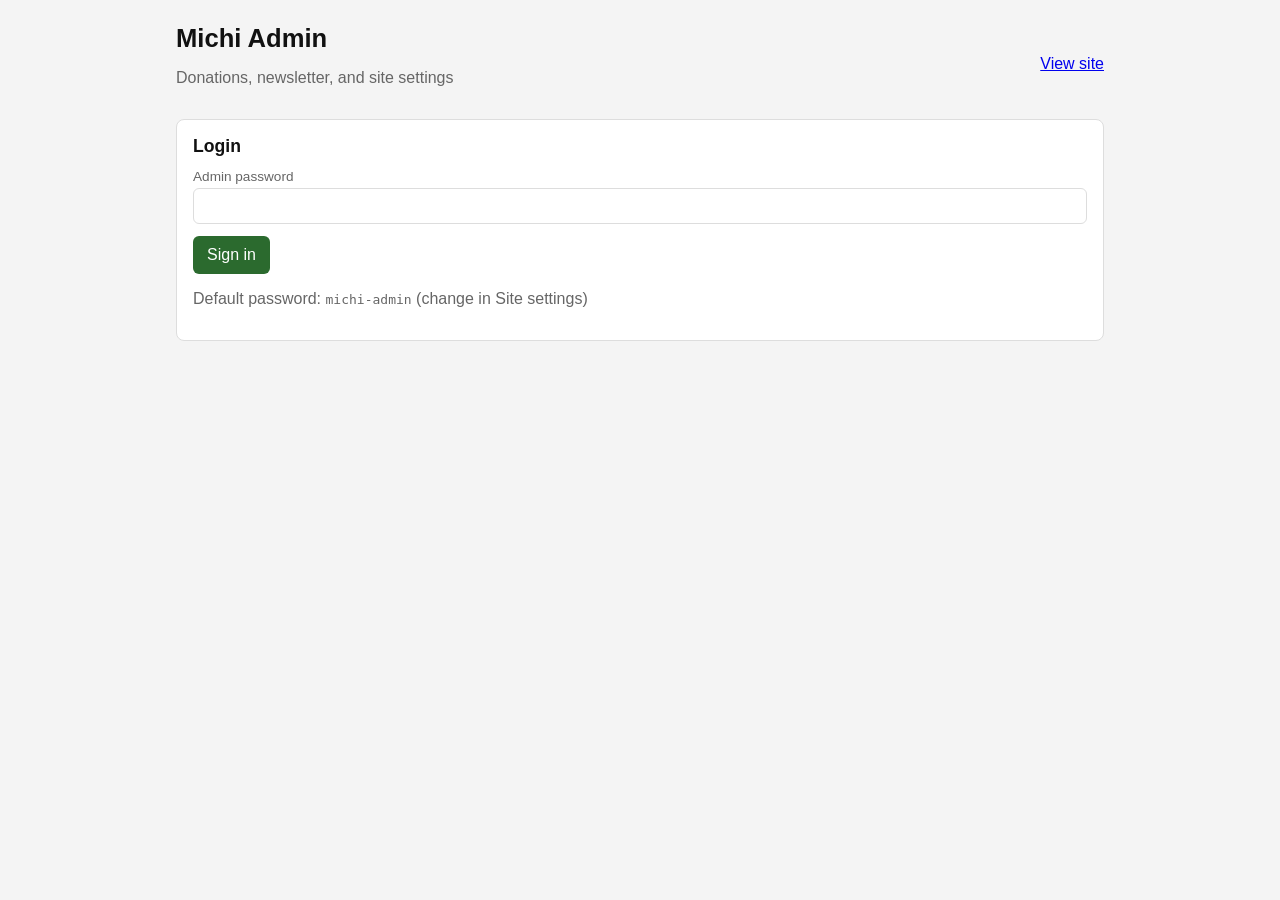
==== admin.html @ e7708874 "Publish Michi homepage for GitHub preview Co-authored-by: Cursor <cursoragent@cursor.com>" ====
<!doctype html>
<html lang="de">
<head>
  <meta charset="UTF-8" />
  <meta name="viewport" content="width=device-width, initial-scale=1.0" />
  <title>Michi Admin</title>
  <style>
    :root {
      --bg: #f4f4f4;
      --card: #fff;
      --ink: #111;
      --muted: #666;
      --line: #ddd;
      --accent: #2b6a2e;
    }

    * { box-sizing: border-box; }

    body {
      margin: 0;
      font-family: "Helvetica Neue", Arial, sans-serif;
      background: var(--bg);
      color: var(--ink);
    }

    main {
      max-width: 960px;
      margin: 0 auto;
      padding: 24px 16px 48px;
    }

    h1 { margin: 0 0 8px; font-size: 1.6rem; }
    h2 { margin: 0 0 12px; font-size: 1.1rem; }
    p { color: var(--muted); }

    .card {
      background: var(--card);
      border: 1px solid var(--line);
      border-radius: 8px;
      padding: 16px;
      margin-bottom: 16px;
    }

    label {
      display: block;
      font-size: 0.85rem;
      margin-bottom: 4px;
      color: var(--muted);
    }

    input, select, textarea, button {
      font: inherit;
    }

    input, select, textarea {
      width: 100%;
      padding: 8px 10px;
      border: 1px solid var(--line);
      border-radius: 6px;
      margin-bottom: 12px;
    }

    .grid {
      display: grid;
      grid-template-columns: repeat(auto-fit, minmax(180px, 1fr));
      gap: 12px;
    }

    button {
      border: none;
      border-radius: 6px;
      padding: 10px 14px;
      cursor: pointer;
      background: var(--accent);
      color: #fff;
    }

    button.secondary {
      background: #555;
    }

    button.danger {
      background: #a11;
    }

    button.link {
      background: transparent;
      color: var(--accent);
      padding: 0;
    }

    table {
      width: 100%;
      border-collapse: collapse;
      font-size: 0.92rem;
    }

    th, td {
      border-bottom: 1px solid var(--line);
      padding: 8px 6px;
      text-align: left;
      vertical-align: middle;
    }

    .row-actions {
      display: flex;
      gap: 8px;
      flex-wrap: wrap;
    }

    .status {
      margin: 12px 0;
      padding: 10px 12px;
      border-radius: 6px;
      display: none;
    }

    .status.ok {
      display: block;
      background: #e7f6e8;
      color: #1f5d22;
    }

    .status.err {
      display: block;
      background: #fde8e8;
      color: #8a1111;
    }

    .topbar {
      display: flex;
      justify-content: space-between;
      align-items: center;
      gap: 12px;
      margin-bottom: 16px;
    }

    .hidden { display: none; }
  </style>
</head>
<body>
  <main>
    <div class="topbar">
      <div>
        <h1>Michi Admin</h1>
        <p>Donations, newsletter, and site settings</p>
      </div>
      <div>
        <a class="link" href="/photoshop-text-preview.html">View site</a>
        <button id="logoutBtn" class="secondary hidden" type="button">Log out</button>
      </div>
    </div>

    <div id="status" class="status"></div>

    <section id="loginCard" class="card">
      <h2>Login</h2>
      <label for="password">Admin password</label>
      <input id="password" type="password" autocomplete="current-password" />
      <button id="loginBtn" type="button">Sign in</button>
      <p>Default password: <code>michi-admin</code> (change in Site settings)</p>
    </section>

    <section id="adminPanel" class="hidden">
      <section class="card">
        <h2>Donations</h2>
        <div class="grid">
          <div>
            <label for="target">Target (€)</label>
            <input id="target" type="number" min="0" step="1" />
          </div>
          <div>
            <label for="collected">Collected (€)</label>
            <input id="collected" type="number" min="0" step="1" />
          </div>
          <div>
            <label for="pending">Pending (€)</label>
            <input id="pending" type="number" min="0" step="1" />
          </div>
        </div>
        <label for="milestonesJson">Milestones JSON (date + amount)</label>
        <textarea id="milestonesJson" rows="6" placeholder='[{"date":"6.2026","amount":4756}]'></textarea>
        <button id="saveDonationsBtn" type="button">Save donations</button>
      </section>

      <section class="card">
        <h2>Site settings</h2>
        <label for="siteName">Site name</label>
        <input id="siteName" type="text" />
        <label for="goalDisplay">Goal label (display)</label>
        <input id="goalDisplay" type="text" placeholder="25,025€" />
        <label for="ctaText">CTA text</label>
        <input id="ctaText" type="text" />
        <label for="readMoreText">Read-more text</label>
        <input id="readMoreText" type="text" />
        <label for="adminPassword">New admin password (leave blank to keep)</label>
        <input id="adminPassword" type="password" autocomplete="new-password" />
        <button id="saveSettingsBtn" type="button">Save settings</button>
      </section>

      <section class="card">
        <h2>Status updates</h2>
        <label for="statusUpdatesJson">Status updates JSON</label>
        <textarea id="statusUpdatesJson" rows="8" placeholder='[{"date":"16.05.2026","text":"Update"}]'></textarea>
        <button id="saveStatusUpdatesBtn" type="button">Save status updates</button>
      </section>

      <section class="card">
        <h2>Homepage content and titles</h2>
        <label for="heroTitleHtml">Hero title HTML</label>
        <textarea id="heroTitleHtml" rows="7"></textarea>
        <label for="greetingHtml">Greeting HTML</label>
        <textarea id="greetingHtml" rows="4"></textarea>
        <label for="introHtml">Welcome body HTML</label>
        <textarea id="introHtml" rows="8"></textarea>
        <label for="articleHtml">Main article HTML</label>
        <textarea id="articleHtml" rows="14"></textarea>
        <button id="saveContentBtn" type="button">Save homepage content</button>
      </section>

      <section class="card">
        <h2>Newsletter list</h2>
        <div class="grid">
          <div>
            <label for="newEmail">Email</label>
            <input id="newEmail" type="email" />
          </div>
          <div>
            <label for="newName">Name</label>
            <input id="newName" type="text" />
          </div>
          <div>
            <label for="newStatus">Status</label>
            <select id="newStatus">
              <option value="active">active</option>
              <option value="pending">pending</option>
              <option value="unsubscribed">unsubscribed</option>
            </select>
          </div>
        </div>
        <button id="addSubscriberBtn" type="button">Add subscriber</button>

        <table style="margin-top: 16px">
          <thead>
            <tr>
              <th>Email</th>
              <th>Name</th>
              <th>Status</th>
              <th>Actions</th>
            </tr>
          </thead>
          <tbody id="newsletterBody"></tbody>
        </table>
      </section>
    </section>
  </main>

  <script>
    const TOKEN_KEY = "michiAdminToken";
    const statusEl = document.getElementById("status");
    const loginCard = document.getElementById("loginCard");
    const adminPanel = document.getElementById("adminPanel");
    const logoutBtn = document.getElementById("logoutBtn");

    function token() {
      return localStorage.getItem(TOKEN_KEY);
    }

    function authHeaders(json = true) {
      const headers = { Authorization: "Bearer " + token() };
      if (json) headers["Content-Type"] = "application/json";
      return headers;
    }

    function showStatus(message, ok = true) {
      statusEl.textContent = message;
      statusEl.className = "status " + (ok ? "ok" : "err");
    }

    function setLoggedIn(loggedIn) {
      loginCard.classList.toggle("hidden", loggedIn);
      adminPanel.classList.toggle("hidden", !loggedIn);
      logoutBtn.classList.toggle("hidden", !loggedIn);
    }

    async function api(path, options = {}) {
      const response = await fetch(path, options);
      const data = await response.json().catch(() => ({}));
      if (!response.ok) {
        throw new Error(data.error || "Request failed");
      }
      return data;
    }

    async function loadAdminData() {
      const data = await api("/api/site", { headers: authHeaders(false) });
      document.getElementById("target").value = data.donations.target;
      document.getElementById("collected").value = data.donations.collected;
      document.getElementById("pending").value = data.donations.pending;
      document.getElementById("milestonesJson").value = JSON.stringify(
        data.donations.milestones || [],
        null,
        2
      );
      document.getElementById("siteName").value = data.settings.siteName || "";
      document.getElementById("goalDisplay").value = data.settings.goalDisplay || "";
      document.getElementById("ctaText").value = data.settings.ctaText || "";
      document.getElementById("readMoreText").value = data.settings.readMoreText || "";
      document.getElementById("statusUpdatesJson").value = JSON.stringify(
        data.statusUpdates || [],
        null,
        2
      );
      document.getElementById("heroTitleHtml").value = data.content?.heroTitleHtml || "";
      document.getElementById("greetingHtml").value = data.content?.greetingHtml || "";
      document.getElementById("introHtml").value = data.content?.introHtml || "";
      document.getElementById("articleHtml").value = data.content?.articleHtml || "";
      renderNewsletter(data.newsletter || []);
    }

    function renderNewsletter(list) {
      const body = document.getElementById("newsletterBody");
      body.innerHTML = "";
      list.forEach((entry) => {
        const row = document.createElement("tr");
        row.innerHTML = `
          <td><input data-field="email" data-id="${entry.id}" value="${entry.email}" /></td>
          <td><input data-field="name" data-id="${entry.id}" value="${entry.name || ""}" /></td>
          <td>
            <select data-field="status" data-id="${entry.id}">
              <option value="active" ${entry.status === "active" ? "selected" : ""}>active</option>
              <option value="pending" ${entry.status === "pending" ? "selected" : ""}>pending</option>
              <option value="unsubscribed" ${entry.status === "unsubscribed" ? "selected" : ""}>unsubscribed</option>
            </select>
          </td>
          <td class="row-actions">
            <button type="button" data-action="save" data-id="${entry.id}">Save</button>
            <button type="button" class="danger" data-action="delete" data-id="${entry.id}">Delete</button>
          </td>
        `;
        body.appendChild(row);
      });
    }

    document.getElementById("loginBtn").addEventListener("click", async () => {
      try {
        const password = document.getElementById("password").value;
        const result = await api("/api/login", {
          method: "POST",
          headers: { "Content-Type": "application/json" },
          body: JSON.stringify({ password }),
        });
        localStorage.setItem(TOKEN_KEY, result.token);
        setLoggedIn(true);
        await loadAdminData();
        showStatus("Signed in.");
      } catch (error) {
        showStatus(error.message, false);
      }
    });

    logoutBtn.addEventListener("click", async () => {
      try {
        await api("/api/logout", { method: "POST", headers: authHeaders(false) });
      } catch (_) {}
      localStorage.removeItem(TOKEN_KEY);
      setLoggedIn(false);
      showStatus("Signed out.");
    });

    document.getElementById("saveDonationsBtn").addEventListener("click", async () => {
      try {
        const milestones = JSON.parse(document.getElementById("milestonesJson").value || "[]");
        if (!Array.isArray(milestones)) throw new Error("Milestones must be an array.");
        await api("/api/site", {
          method: "POST",
          headers: authHeaders(),
          body: JSON.stringify({
            donations: {
              target: Number(document.getElementById("target").value),
              collected: Number(document.getElementById("collected").value),
              pending: Number(document.getElementById("pending").value),
              milestones,
            },
          }),
        });
        showStatus("Donations saved.");
      } catch (error) {
        showStatus(error.message, false);
      }
    });

    document.getElementById("saveSettingsBtn").addEventListener("click", async () => {
      try {
        const payload = {
          siteName: document.getElementById("siteName").value,
          goalDisplay: document.getElementById("goalDisplay").value,
          ctaText: document.getElementById("ctaText").value,
          readMoreText: document.getElementById("readMoreText").value,
        };
        const newPassword = document.getElementById("adminPassword").value;
        if (newPassword) payload.adminPassword = newPassword;
        await api("/api/site", {
          method: "POST",
          headers: authHeaders(),
          body: JSON.stringify({ settings: payload }),
        });
        document.getElementById("adminPassword").value = "";
        showStatus("Settings saved.");
      } catch (error) {
        showStatus(error.message, false);
      }
    });

    document.getElementById("saveStatusUpdatesBtn").addEventListener("click", async () => {
      try {
        const statusUpdates = JSON.parse(
          document.getElementById("statusUpdatesJson").value || "[]"
        );
        if (!Array.isArray(statusUpdates)) throw new Error("Status updates must be an array.");
        await api("/api/site", {
          method: "POST",
          headers: authHeaders(),
          body: JSON.stringify({ statusUpdates }),
        });
        showStatus("Status updates saved.");
      } catch (error) {
        showStatus(error.message, false);
      }
    });

    document.getElementById("saveContentBtn").addEventListener("click", async () => {
      try {
        await api("/api/site", {
          method: "POST",
          headers: authHeaders(),
          body: JSON.stringify({
            content: {
              heroTitleHtml: document.getElementById("heroTitleHtml").value,
              greetingHtml: document.getElementById("greetingHtml").value,
              introHtml: document.getElementById("introHtml").value,
              articleHtml: document.getElementById("articleHtml").value,
            },
          }),
        });
        showStatus("Homepage content saved.");
      } catch (error) {
        showStatus(error.message, false);
      }
    });

    document.getElementById("addSubscriberBtn").addEventListener("click", async () => {
      try {
        await api("/api/newsletter", {
          method: "POST",
          headers: authHeaders(),
          body: JSON.stringify({
            email: document.getElementById("newEmail").value,
            name: document.getElementById("newName").value,
            status: document.getElementById("newStatus").value,
          }),
        });
        document.getElementById("newEmail").value = "";
        document.getElementById("newName").value = "";
        await loadAdminData();
        showStatus("Subscriber added.");
      } catch (error) {
        showStatus(error.message, false);
      }
    });

    document.getElementById("newsletterBody").addEventListener("click", async (event) => {
      const button = event.target.closest("button");
      if (!button) return;
      const id = button.dataset.id;
      const action = button.dataset.action;
      const row = button.closest("tr");
      try {
        if (action === "delete") {
          await api("/api/newsletter/" + id, {
            method: "DELETE",
            headers: authHeaders(false),
          });
          await loadAdminData();
          showStatus("Subscriber removed.");
          return;
        }
        if (action === "save") {
          const email = row.querySelector('[data-field="email"]').value;
          const name = row.querySelector('[data-field="name"]').value;
          const status = row.querySelector('[data-field="status"]').value;
          await api("/api/newsletter/" + id, {
            method: "PUT",
            headers: authHeaders(),
            body: JSON.stringify({ email, name, status }),
          });
          showStatus("Subscriber updated.");
        }
      } catch (error) {
        showStatus(error.message, false);
      }
    });

    (async function init() {
      if (!token()) {
        setLoggedIn(false);
        return;
      }
      try {
        setLoggedIn(true);
        await loadAdminData();
      } catch (_) {
        localStorage.removeItem(TOKEN_KEY);
        setLoggedIn(false);
      }
    })();
  </script>
</body>
</html>
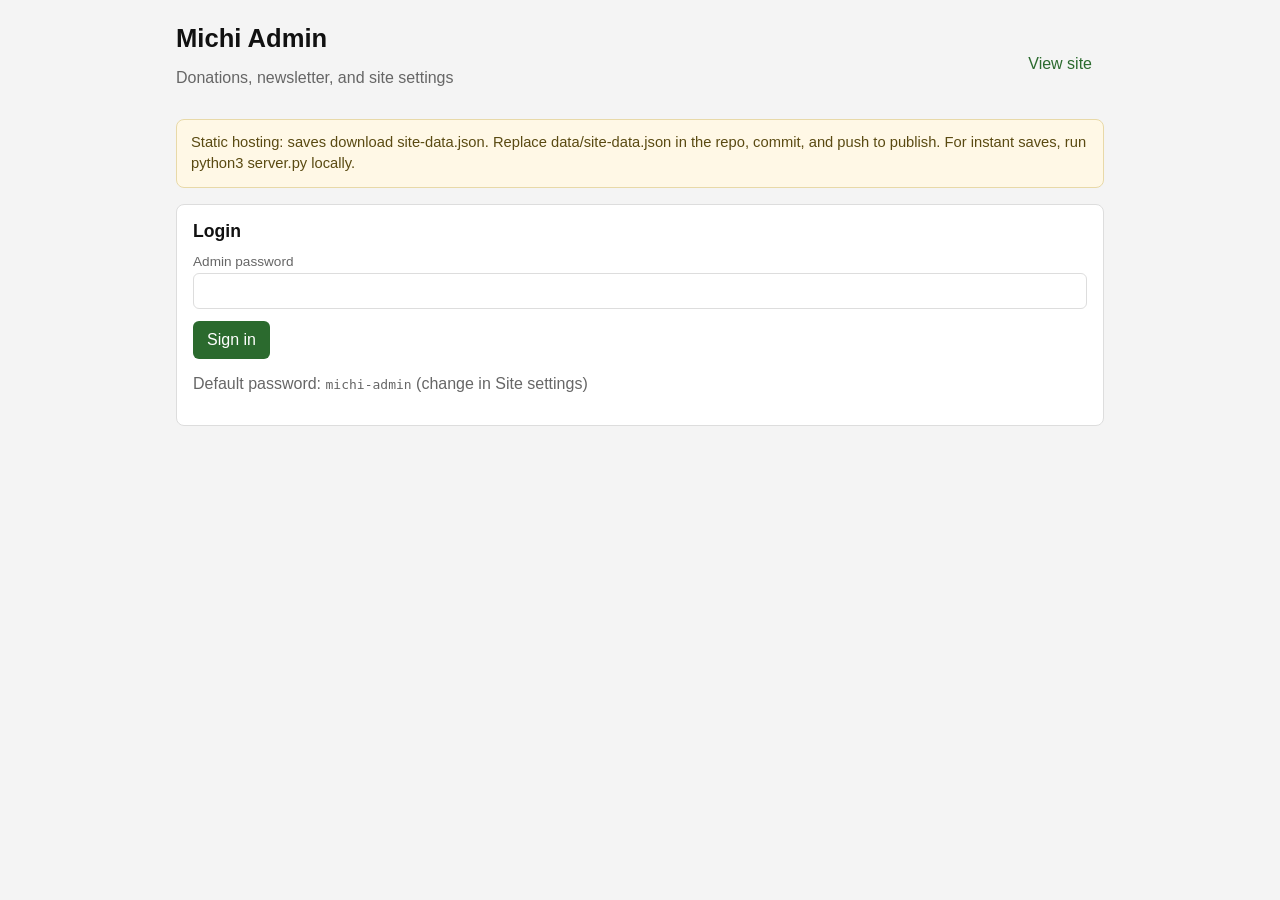
==== commit c3e686f4: "Add admin panel for static hosting and local API. GitHub Pages uses client login and JSON download t" ====
--- a/admin.html
+++ b/admin.html
@@ -136,6 +136,25 @@
     }
 
     .hidden { display: none; }
+
+    #deployBanner {
+      margin-bottom: 16px;
+      padding: 12px 14px;
+      border-radius: 8px;
+      background: #fff8e6;
+      border: 1px solid #e8d9a8;
+      color: #5a4a12;
+      font-size: 0.92rem;
+      line-height: 1.45;
+    }
+
+    a.link {
+      color: var(--accent);
+      text-decoration: none;
+      margin-right: 12px;
+    }
+
+    a.link:hover { text-decoration: underline; }
   </style>
 </head>
 <body>
@@ -146,11 +165,12 @@
         <p>Donations, newsletter, and site settings</p>
       </div>
       <div>
-        <a class="link" href="/photoshop-text-preview.html">View site</a>
+        <a id="viewSiteLink" class="link" href="./photoshop-text-preview.html">View site</a>
         <button id="logoutBtn" class="secondary hidden" type="button">Log out</button>
       </div>
     </div>
 
+    <div id="deployBanner" class="hidden"></div>
     <div id="status" class="status"></div>
 
     <section id="loginCard" class="card">
@@ -255,265 +275,6 @@
     </section>
   </main>
 
-  <script>
-    const TOKEN_KEY = "michiAdminToken";
-    const statusEl = document.getElementById("status");
-    const loginCard = document.getElementById("loginCard");
-    const adminPanel = document.getElementById("adminPanel");
-    const logoutBtn = document.getElementById("logoutBtn");
-
-    function token() {
-      return localStorage.getItem(TOKEN_KEY);
-    }
-
-    function authHeaders(json = true) {
-      const headers = { Authorization: "Bearer " + token() };
-      if (json) headers["Content-Type"] = "application/json";
-      return headers;
-    }
-
-    function showStatus(message, ok = true) {
-      statusEl.textContent = message;
-      statusEl.className = "status " + (ok ? "ok" : "err");
-    }
-
-    function setLoggedIn(loggedIn) {
-      loginCard.classList.toggle("hidden", loggedIn);
-      adminPanel.classList.toggle("hidden", !loggedIn);
-      logoutBtn.classList.toggle("hidden", !loggedIn);
-    }
-
-    async function api(path, options = {}) {
-      const response = await fetch(path, options);
-      const data = await response.json().catch(() => ({}));
-      if (!response.ok) {
-        throw new Error(data.error || "Request failed");
-      }
-      return data;
-    }
-
-    async function loadAdminData() {
-      const data = await api("/api/site", { headers: authHeaders(false) });
-      document.getElementById("target").value = data.donations.target;
-      document.getElementById("collected").value = data.donations.collected;
-      document.getElementById("pending").value = data.donations.pending;
-      document.getElementById("milestonesJson").value = JSON.stringify(
-        data.donations.milestones || [],
-        null,
-        2
-      );
-      document.getElementById("siteName").value = data.settings.siteName || "";
-      document.getElementById("goalDisplay").value = data.settings.goalDisplay || "";
-      document.getElementById("ctaText").value = data.settings.ctaText || "";
-      document.getElementById("readMoreText").value = data.settings.readMoreText || "";
-      document.getElementById("statusUpdatesJson").value = JSON.stringify(
-        data.statusUpdates || [],
-        null,
-        2
-      );
-      document.getElementById("heroTitleHtml").value = data.content?.heroTitleHtml || "";
-      document.getElementById("greetingHtml").value = data.content?.greetingHtml || "";
-      document.getElementById("introHtml").value = data.content?.introHtml || "";
-      document.getElementById("articleHtml").value = data.content?.articleHtml || "";
-      renderNewsletter(data.newsletter || []);
-    }
-
-    function renderNewsletter(list) {
-      const body = document.getElementById("newsletterBody");
-      body.innerHTML = "";
-      list.forEach((entry) => {
-        const row = document.createElement("tr");
-        row.innerHTML = `
-          <td><input data-field="email" data-id="${entry.id}" value="${entry.email}" /></td>
-          <td><input data-field="name" data-id="${entry.id}" value="${entry.name || ""}" /></td>
-          <td>
-            <select data-field="status" data-id="${entry.id}">
-              <option value="active" ${entry.status === "active" ? "selected" : ""}>active</option>
-              <option value="pending" ${entry.status === "pending" ? "selected" : ""}>pending</option>
-              <option value="unsubscribed" ${entry.status === "unsubscribed" ? "selected" : ""}>unsubscribed</option>
-            </select>
-          </td>
-          <td class="row-actions">
-            <button type="button" data-action="save" data-id="${entry.id}">Save</button>
-            <button type="button" class="danger" data-action="delete" data-id="${entry.id}">Delete</button>
-          </td>
-        `;
-        body.appendChild(row);
-      });
-    }
-
-    document.getElementById("loginBtn").addEventListener("click", async () => {
-      try {
-        const password = document.getElementById("password").value;
-        const result = await api("/api/login", {
-          method: "POST",
-          headers: { "Content-Type": "application/json" },
-          body: JSON.stringify({ password }),
-        });
-        localStorage.setItem(TOKEN_KEY, result.token);
-        setLoggedIn(true);
-        await loadAdminData();
-        showStatus("Signed in.");
-      } catch (error) {
-        showStatus(error.message, false);
-      }
-    });
-
-    logoutBtn.addEventListener("click", async () => {
-      try {
-        await api("/api/logout", { method: "POST", headers: authHeaders(false) });
-      } catch (_) {}
-      localStorage.removeItem(TOKEN_KEY);
-      setLoggedIn(false);
-      showStatus("Signed out.");
-    });
-
-    document.getElementById("saveDonationsBtn").addEventListener("click", async () => {
-      try {
-        const milestones = JSON.parse(document.getElementById("milestonesJson").value || "[]");
-        if (!Array.isArray(milestones)) throw new Error("Milestones must be an array.");
-        await api("/api/site", {
-          method: "POST",
-          headers: authHeaders(),
-          body: JSON.stringify({
-            donations: {
-              target: Number(document.getElementById("target").value),
-              collected: Number(document.getElementById("collected").value),
-              pending: Number(document.getElementById("pending").value),
-              milestones,
-            },
-          }),
-        });
-        showStatus("Donations saved.");
-      } catch (error) {
-        showStatus(error.message, false);
-      }
-    });
-
-    document.getElementById("saveSettingsBtn").addEventListener("click", async () => {
-      try {
-        const payload = {
-          siteName: document.getElementById("siteName").value,
-          goalDisplay: document.getElementById("goalDisplay").value,
-          ctaText: document.getElementById("ctaText").value,
-          readMoreText: document.getElementById("readMoreText").value,
-        };
-        const newPassword = document.getElementById("adminPassword").value;
-        if (newPassword) payload.adminPassword = newPassword;
-        await api("/api/site", {
-          method: "POST",
-          headers: authHeaders(),
-          body: JSON.stringify({ settings: payload }),
-        });
-        document.getElementById("adminPassword").value = "";
-        showStatus("Settings saved.");
-      } catch (error) {
-        showStatus(error.message, false);
-      }
-    });
-
-    document.getElementById("saveStatusUpdatesBtn").addEventListener("click", async () => {
-      try {
-        const statusUpdates = JSON.parse(
-          document.getElementById("statusUpdatesJson").value || "[]"
-        );
-        if (!Array.isArray(statusUpdates)) throw new Error("Status updates must be an array.");
-        await api("/api/site", {
-          method: "POST",
-          headers: authHeaders(),
-          body: JSON.stringify({ statusUpdates }),
-        });
-        showStatus("Status updates saved.");
-      } catch (error) {
-        showStatus(error.message, false);
-      }
-    });
-
-    document.getElementById("saveContentBtn").addEventListener("click", async () => {
-      try {
-        await api("/api/site", {
-          method: "POST",
-          headers: authHeaders(),
-          body: JSON.stringify({
-            content: {
-              heroTitleHtml: document.getElementById("heroTitleHtml").value,
-              greetingHtml: document.getElementById("greetingHtml").value,
-              introHtml: document.getElementById("introHtml").value,
-              articleHtml: document.getElementById("articleHtml").value,
-            },
-          }),
-        });
-        showStatus("Homepage content saved.");
-      } catch (error) {
-        showStatus(error.message, false);
-      }
-    });
-
-    document.getElementById("addSubscriberBtn").addEventListener("click", async () => {
-      try {
-        await api("/api/newsletter", {
-          method: "POST",
-          headers: authHeaders(),
-          body: JSON.stringify({
-            email: document.getElementById("newEmail").value,
-            name: document.getElementById("newName").value,
-            status: document.getElementById("newStatus").value,
-          }),
-        });
-        document.getElementById("newEmail").value = "";
-        document.getElementById("newName").value = "";
-        await loadAdminData();
-        showStatus("Subscriber added.");
-      } catch (error) {
-        showStatus(error.message, false);
-      }
-    });
-
-    document.getElementById("newsletterBody").addEventListener("click", async (event) => {
-      const button = event.target.closest("button");
-      if (!button) return;
-      const id = button.dataset.id;
-      const action = button.dataset.action;
-      const row = button.closest("tr");
-      try {
-        if (action === "delete") {
-          await api("/api/newsletter/" + id, {
-            method: "DELETE",
-            headers: authHeaders(false),
-          });
-          await loadAdminData();
-          showStatus("Subscriber removed.");
-          return;
-        }
-        if (action === "save") {
-          const email = row.querySelector('[data-field="email"]').value;
-          const name = row.querySelector('[data-field="name"]').value;
-          const status = row.querySelector('[data-field="status"]').value;
-          await api("/api/newsletter/" + id, {
-            method: "PUT",
-            headers: authHeaders(),
-            body: JSON.stringify({ email, name, status }),
-          });
-          showStatus("Subscriber updated.");
-        }
-      } catch (error) {
-        showStatus(error.message, false);
-      }
-    });
-
-    (async function init() {
-      if (!token()) {
-        setLoggedIn(false);
-        return;
-      }
-      try {
-        setLoggedIn(true);
-        await loadAdminData();
-      } catch (_) {
-        localStorage.removeItem(TOKEN_KEY);
-        setLoggedIn(false);
-      }
-    })();
-  </script>
+  <script src="./js/admin-app.js?v=202605171900"></script>
 </body>
 </html>
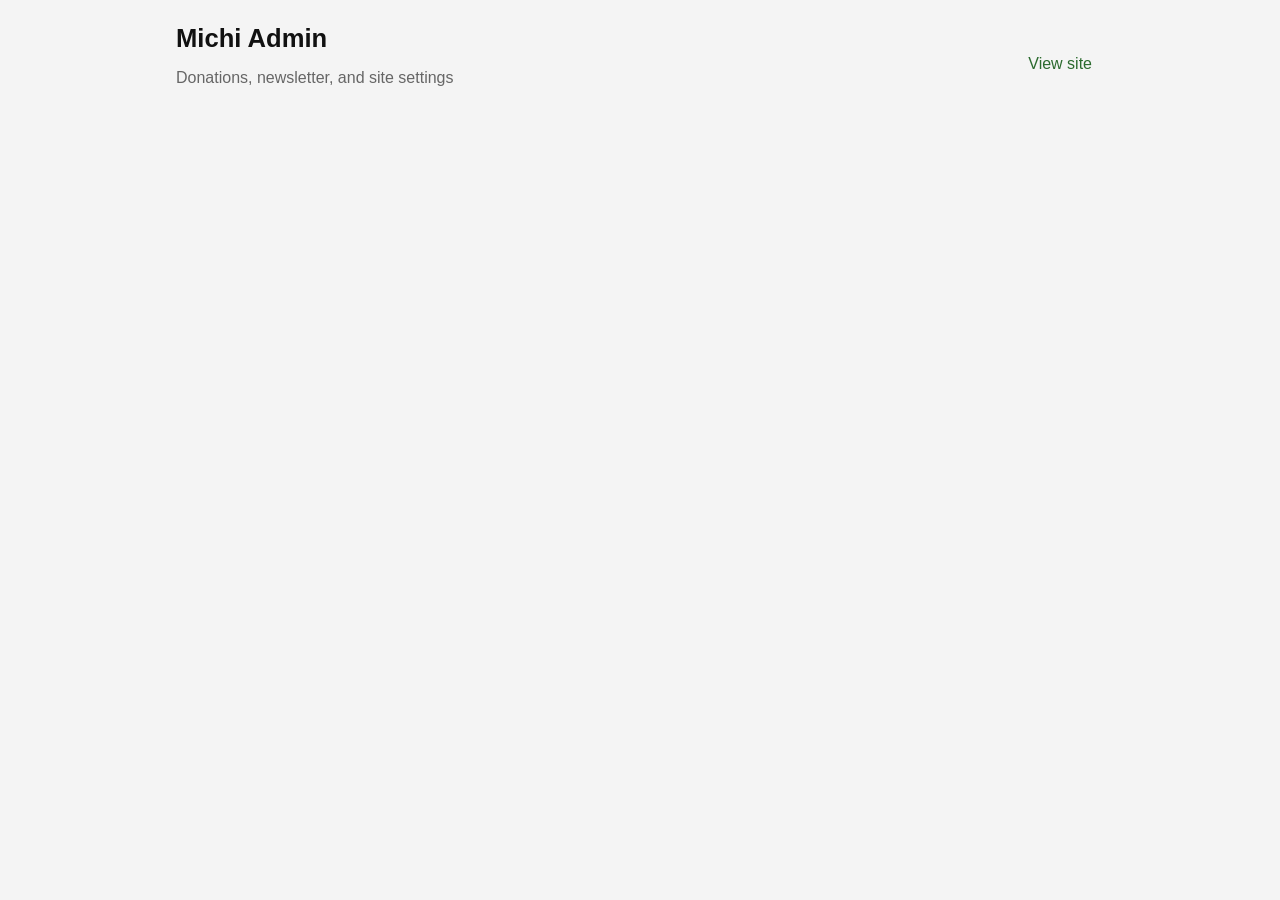
==== commit 33b7bc84: "Enable German automatic hyphenation across site text. Shared stylesheet with Duden-style limits; UI " ====
--- a/admin.html
+++ b/admin.html
@@ -4,6 +4,7 @@
   <meta charset="UTF-8" />
   <meta name="viewport" content="width=device-width, initial-scale=1.0" />
   <title>Michi Admin</title>
+  <link rel="stylesheet" href="./css/german-hyphenation.css" />
   <style>
     :root {
       --bg: #f4f4f4;
@@ -170,7 +171,7 @@
       </div>
     </div>
 
-    <div id="deployBanner" class="hidden"></div>
+    <div id="deployBanner" class="hidden"></motionless>
     <div id="status" class="status"></div>
 
     <section id="loginCard" class="card">
@@ -275,6 +276,265 @@
     </section>
   </main>
 
-  <script src="./js/admin-app.js?v=202605171900"></script>
+  <script>
+    const TOKEN_KEY = "michiAdminToken";
+    const statusEl = document.getElementById("status");
+    const loginCard = document.getElementById("loginCard");
+    const adminPanel = document.getElementById("adminPanel");
+    const logoutBtn = document.getElementById("logoutBtn");
+
+    function token() {
+      return localStorage.getItem(TOKEN_KEY);
+    }
+
+    function authHeaders(json = true) {
+      const headers = { Authorization: "Bearer " + token() };
+      if (json) headers["Content-Type"] = "application/json";
+      return headers;
+    }
+
+    function showStatus(message, ok = true) {
+      statusEl.textContent = message;
+      statusEl.className = "status " + (ok ? "ok" : "err");
+    }
+
+    function setLoggedIn(loggedIn) {
+      loginCard.classList.toggle("hidden", loggedIn);
+      adminPanel.classList.toggle("hidden", !loggedIn);
+      logoutBtn.classList.toggle("hidden", !loggedIn);
+    }
+
+    async function api(path, options = {}) {
+      const response = await fetch(path, options);
+      const data = await response.json().catch(() => ({}));
+      if (!response.ok) {
+        throw new Error(data.error || "Request failed");
+      }
+      return data;
+    }
+
+    async function loadAdminData() {
+      const data = await api("/api/site", { headers: authHeaders(false) });
+      document.getElementById("target").value = data.donations.target;
+      document.getElementById("collected").value = data.donations.collected;
+      document.getElementById("pending").value = data.donations.pending;
+      document.getElementById("milestonesJson").value = JSON.stringify(
+        data.donations.milestones || [],
+        null,
+        2
+      );
+      document.getElementById("siteName").value = data.settings.siteName || "";
+      document.getElementById("goalDisplay").value = data.settings.goalDisplay || "";
+      document.getElementById("ctaText").value = data.settings.ctaText || "";
+      document.getElementById("readMoreText").value = data.settings.readMoreText || "";
+      document.getElementById("statusUpdatesJson").value = JSON.stringify(
+        data.statusUpdates || [],
+        null,
+        2
+      );
+      document.getElementById("heroTitleHtml").value = data.content?.heroTitleHtml || "";
+      document.getElementById("greetingHtml").value = data.content?.greetingHtml || "";
+      document.getElementById("introHtml").value = data.content?.introHtml || "";
+      document.getElementById("articleHtml").value = data.content?.articleHtml || "";
+      renderNewsletter(data.newsletter || []);
+    }
+
+    function renderNewsletter(list) {
+      const body = document.getElementById("newsletterBody");
+      body.innerHTML = "";
+      list.forEach((entry) => {
+        const row = document.createElement("tr");
+        row.innerHTML = `
+          <td><input data-field="email" data-id="${entry.id}" value="${entry.email}" /></td>
+          <td><input data-field="name" data-id="${entry.id}" value="${entry.name || ""}" /></td>
+          <td>
+            <select data-field="status" data-id="${entry.id}">
+              <option value="active" ${entry.status === "active" ? "selected" : ""}>active</option>
+              <option value="pending" ${entry.status === "pending" ? "selected" : ""}>pending</option>
+              <option value="unsubscribed" ${entry.status === "unsubscribed" ? "selected" : ""}>unsubscribed</option>
+            </select>
+          </td>
+          <td class="row-actions">
+            <button type="button" data-action="save" data-id="${entry.id}">Save</button>
+            <button type="button" class="danger" data-action="delete" data-id="${entry.id}">Delete</button>
+          </td>
+        `;
+        body.appendChild(row);
+      });
+    }
+
+    document.getElementById("loginBtn").addEventListener("click", async () => {
+      try {
+        const password = document.getElementById("password").value;
+        const result = await api("/api/login", {
+          method: "POST",
+          headers: { "Content-Type": "application/json" },
+          body: JSON.stringify({ password }),
+        });
+        localStorage.setItem(TOKEN_KEY, result.token);
+        setLoggedIn(true);
+        await loadAdminData();
+        showStatus("Signed in.");
+      } catch (error) {
+        showStatus(error.message, false);
+      }
+    });
+
+    logoutBtn.addEventListener("click", async () => {
+      try {
+        await api("/api/logout", { method: "POST", headers: authHeaders(false) });
+      } catch (_) {}
+      localStorage.removeItem(TOKEN_KEY);
+      setLoggedIn(false);
+      showStatus("Signed out.");
+    });
+
+    document.getElementById("saveDonationsBtn").addEventListener("click", async () => {
+      try {
+        const milestones = JSON.parse(document.getElementById("milestonesJson").value || "[]");
+        if (!Array.isArray(milestones)) throw new Error("Milestones must be an array.");
+        await api("/api/site", {
+          method: "POST",
+          headers: authHeaders(),
+          body: JSON.stringify({
+            donations: {
+              target: Number(document.getElementById("target").value),
+              collected: Number(document.getElementById("collected").value),
+              pending: Number(document.getElementById("pending").value),
+              milestones,
+            },
+          }),
+        });
+        showStatus("Donations saved.");
+      } catch (error) {
+        showStatus(error.message, false);
+      }
+    });
+
+    document.getElementById("saveSettingsBtn").addEventListener("click", async () => {
+      try {
+        const payload = {
+          siteName: document.getElementById("siteName").value,
+          goalDisplay: document.getElementById("goalDisplay").value,
+          ctaText: document.getElementById("ctaText").value,
+          readMoreText: document.getElementById("readMoreText").value,
+        };
+        const newPassword = document.getElementById("adminPassword").value;
+        if (newPassword) payload.adminPassword = newPassword;
+        await api("/api/site", {
+          method: "POST",
+          headers: authHeaders(),
+          body: JSON.stringify({ settings: payload }),
+        });
+        document.getElementById("adminPassword").value = "";
+        showStatus("Settings saved.");
+      } catch (error) {
+        showStatus(error.message, false);
+      }
+    });
+
+    document.getElementById("saveStatusUpdatesBtn").addEventListener("click", async () => {
+      try {
+        const statusUpdates = JSON.parse(
+          document.getElementById("statusUpdatesJson").value || "[]"
+        );
+        if (!Array.isArray(statusUpdates)) throw new Error("Status updates must be an array.");
+        await api("/api/site", {
+          method: "POST",
+          headers: authHeaders(),
+          body: JSON.stringify({ statusUpdates }),
+        });
+        showStatus("Status updates saved.");
+      } catch (error) {
+        showStatus(error.message, false);
+      }
+    });
+
+    document.getElementById("saveContentBtn").addEventListener("click", async () => {
+      try {
+        await api("/api/site", {
+          method: "POST",
+          headers: authHeaders(),
+          body: JSON.stringify({
+            content: {
+              heroTitleHtml: document.getElementById("heroTitleHtml").value,
+              greetingHtml: document.getElementById("greetingHtml").value,
+              introHtml: document.getElementById("introHtml").value,
+              articleHtml: document.getElementById("articleHtml").value,
+            },
+          }),
+        });
+        showStatus("Homepage content saved.");
+      } catch (error) {
+        showStatus(error.message, false);
+      }
+    });
+
+    document.getElementById("addSubscriberBtn").addEventListener("click", async () => {
+      try {
+        await api("/api/newsletter", {
+          method: "POST",
+          headers: authHeaders(),
+          body: JSON.stringify({
+            email: document.getElementById("newEmail").value,
+            name: document.getElementById("newName").value,
+            status: document.getElementById("newStatus").value,
+          }),
+        });
+        document.getElementById("newEmail").value = "";
+        document.getElementById("newName").value = "";
+        await loadAdminData();
+        showStatus("Subscriber added.");
+      } catch (error) {
+        showStatus(error.message, false);
+      }
+    });
+
+    document.getElementById("newsletterBody").addEventListener("click", async (event) => {
+      const button = event.target.closest("button");
+      if (!button) return;
+      const id = button.dataset.id;
+      const action = button.dataset.action;
+      const row = button.closest("tr");
+      try {
+        if (action === "delete") {
+          await api("/api/newsletter/" + id, {
+            method: "DELETE",
+            headers: authHeaders(false),
+          });
+          await loadAdminData();
+          showStatus("Subscriber removed.");
+          return;
+        }
+        if (action === "save") {
+          const email = row.querySelector('[data-field="email"]').value;
+          const name = row.querySelector('[data-field="name"]').value;
+          const status = row.querySelector('[data-field="status"]').value;
+          await api("/api/newsletter/" + id, {
+            method: "PUT",
+            headers: authHeaders(),
+            body: JSON.stringify({ email, name, status }),
+          });
+          showStatus("Subscriber updated.");
+        }
+      } catch (error) {
+        showStatus(error.message, false);
+      }
+    });
+
+    (async function init() {
+      if (!token()) {
+        setLoggedIn(false);
+        return;
+      }
+      try {
+        setLoggedIn(true);
+        await loadAdminData();
+      } catch (_) {
+        localStorage.removeItem(TOKEN_KEY);
+        setLoggedIn(false);
+      }
+    })();
+  </script>
 </body>
 </html>
--- a/css/german-hyphenation.css
+++ b/css/german-hyphenation.css
@@ -0,0 +1,39 @@
+/* German syllable hyphenation (Silbentrennung) — requires lang="de" on html */
+
+:lang(de) {
+  hyphens: auto;
+  -webkit-hyphens: auto;
+  -ms-hyphens: auto;
+  hyphenate-limit-chars: 6 4 4;
+}
+
+:lang(de) input,
+:lang(de) textarea,
+:lang(de) button,
+:lang(de) select,
+:lang(de) label,
+:lang(de) .hero-title,
+:lang(de) .hero-title span,
+:lang(de) #layer-nav,
+:lang(de) #layer-nav a,
+:lang(de) #build-tag,
+:lang(de) #build-tag a,
+:lang(de) .donation-forms-badge,
+:lang(de) .donation-forms-panel-cta,
+:lang(de) .donation-forms-field label,
+:lang(de) .donation-forms-euro,
+:lang(de) .donation-forms-multiply,
+:lang(de) .donation-forms-monat-label,
+:lang(de) #donationAmount,
+:lang(de) #goalAmount,
+:lang(de) .progress-marker-amount,
+:lang(de) .donation-checkout-close,
+:lang(de) #donation-checkout-submit,
+:lang(de) #donation-checkout-paypal,
+:lang(de) .donation-info-table,
+:lang(de) .donation-info-table th,
+:lang(de) .donation-info-table td {
+  hyphens: manual;
+  -webkit-hyphens: manual;
+  -ms-hyphens: manual;
+}
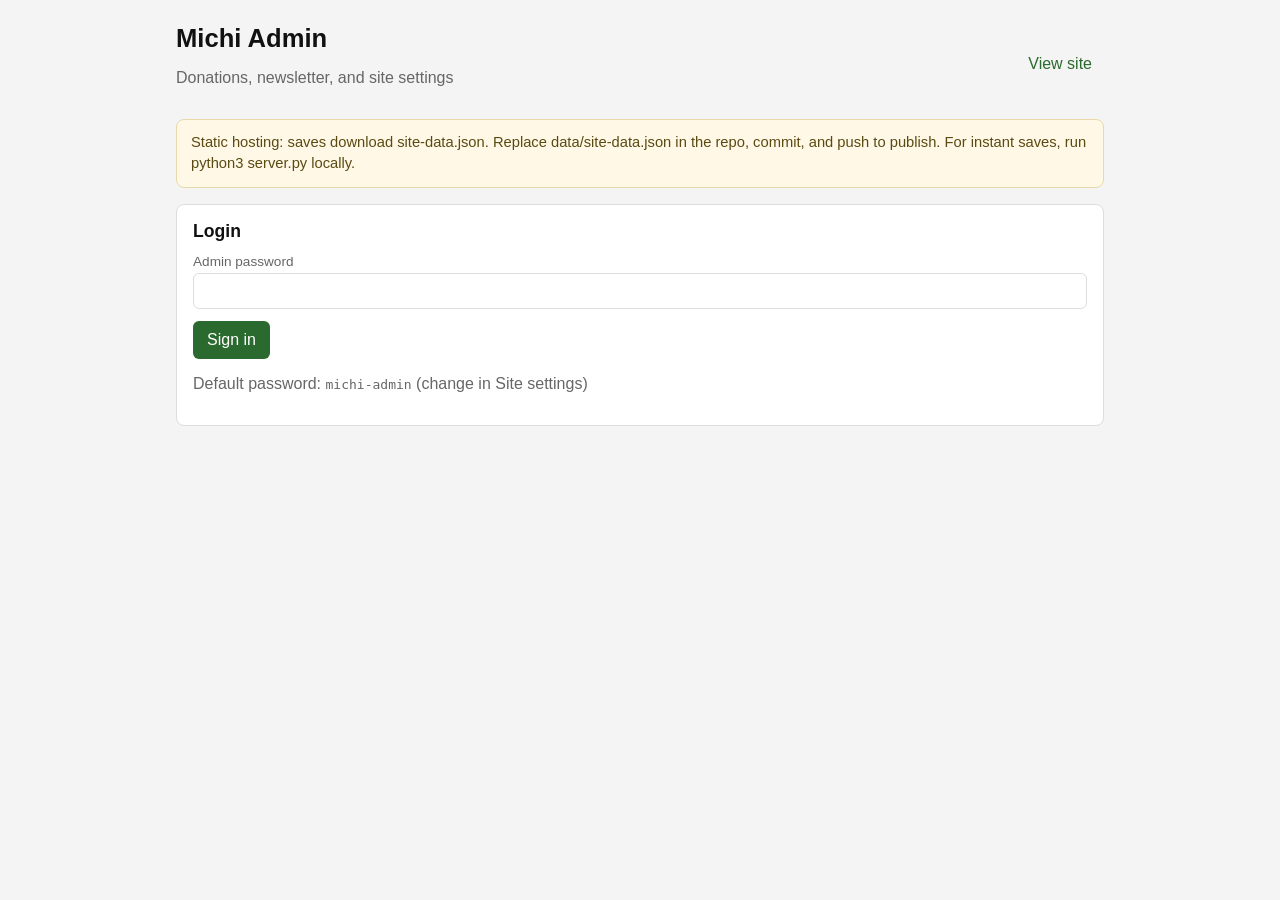
==== commit b6d3947b: "Fix side nav alignment, checkout modal, and donation panel interactions. Nav titles align to hero-bl" ====
--- a/admin.html
+++ b/admin.html
@@ -171,7 +171,7 @@
       </div>
     </div>
 
-    <div id="deployBanner" class="hidden"></motionless>
+    <div id="deployBanner" class="hidden"></div>
     <div id="status" class="status"></div>
 
     <section id="loginCard" class="card">
@@ -276,265 +276,6 @@
     </section>
   </main>
 
-  <script>
-    const TOKEN_KEY = "michiAdminToken";
-    const statusEl = document.getElementById("status");
-    const loginCard = document.getElementById("loginCard");
-    const adminPanel = document.getElementById("adminPanel");
-    const logoutBtn = document.getElementById("logoutBtn");
-
-    function token() {
-      return localStorage.getItem(TOKEN_KEY);
-    }
-
-    function authHeaders(json = true) {
-      const headers = { Authorization: "Bearer " + token() };
-      if (json) headers["Content-Type"] = "application/json";
-      return headers;
-    }
-
-    function showStatus(message, ok = true) {
-      statusEl.textContent = message;
-      statusEl.className = "status " + (ok ? "ok" : "err");
-    }
-
-    function setLoggedIn(loggedIn) {
-      loginCard.classList.toggle("hidden", loggedIn);
-      adminPanel.classList.toggle("hidden", !loggedIn);
-      logoutBtn.classList.toggle("hidden", !loggedIn);
-    }
-
-    async function api(path, options = {}) {
-      const response = await fetch(path, options);
-      const data = await response.json().catch(() => ({}));
-      if (!response.ok) {
-        throw new Error(data.error || "Request failed");
-      }
-      return data;
-    }
-
-    async function loadAdminData() {
-      const data = await api("/api/site", { headers: authHeaders(false) });
-      document.getElementById("target").value = data.donations.target;
-      document.getElementById("collected").value = data.donations.collected;
-      document.getElementById("pending").value = data.donations.pending;
-      document.getElementById("milestonesJson").value = JSON.stringify(
-        data.donations.milestones || [],
-        null,
-        2
-      );
-      document.getElementById("siteName").value = data.settings.siteName || "";
-      document.getElementById("goalDisplay").value = data.settings.goalDisplay || "";
-      document.getElementById("ctaText").value = data.settings.ctaText || "";
-      document.getElementById("readMoreText").value = data.settings.readMoreText || "";
-      document.getElementById("statusUpdatesJson").value = JSON.stringify(
-        data.statusUpdates || [],
-        null,
-        2
-      );
-      document.getElementById("heroTitleHtml").value = data.content?.heroTitleHtml || "";
-      document.getElementById("greetingHtml").value = data.content?.greetingHtml || "";
-      document.getElementById("introHtml").value = data.content?.introHtml || "";
-      document.getElementById("articleHtml").value = data.content?.articleHtml || "";
-      renderNewsletter(data.newsletter || []);
-    }
-
-    function renderNewsletter(list) {
-      const body = document.getElementById("newsletterBody");
-      body.innerHTML = "";
-      list.forEach((entry) => {
-        const row = document.createElement("tr");
-        row.innerHTML = `
-          <td><input data-field="email" data-id="${entry.id}" value="${entry.email}" /></td>
-          <td><input data-field="name" data-id="${entry.id}" value="${entry.name || ""}" /></td>
-          <td>
-            <select data-field="status" data-id="${entry.id}">
-              <option value="active" ${entry.status === "active" ? "selected" : ""}>active</option>
-              <option value="pending" ${entry.status === "pending" ? "selected" : ""}>pending</option>
-              <option value="unsubscribed" ${entry.status === "unsubscribed" ? "selected" : ""}>unsubscribed</option>
-            </select>
-          </td>
-          <td class="row-actions">
-            <button type="button" data-action="save" data-id="${entry.id}">Save</button>
-            <button type="button" class="danger" data-action="delete" data-id="${entry.id}">Delete</button>
-          </td>
-        `;
-        body.appendChild(row);
-      });
-    }
-
-    document.getElementById("loginBtn").addEventListener("click", async () => {
-      try {
-        const password = document.getElementById("password").value;
-        const result = await api("/api/login", {
-          method: "POST",
-          headers: { "Content-Type": "application/json" },
-          body: JSON.stringify({ password }),
-        });
-        localStorage.setItem(TOKEN_KEY, result.token);
-        setLoggedIn(true);
-        await loadAdminData();
-        showStatus("Signed in.");
-      } catch (error) {
-        showStatus(error.message, false);
-      }
-    });
-
-    logoutBtn.addEventListener("click", async () => {
-      try {
-        await api("/api/logout", { method: "POST", headers: authHeaders(false) });
-      } catch (_) {}
-      localStorage.removeItem(TOKEN_KEY);
-      setLoggedIn(false);
-      showStatus("Signed out.");
-    });
-
-    document.getElementById("saveDonationsBtn").addEventListener("click", async () => {
-      try {
-        const milestones = JSON.parse(document.getElementById("milestonesJson").value || "[]");
-        if (!Array.isArray(milestones)) throw new Error("Milestones must be an array.");
-        await api("/api/site", {
-          method: "POST",
-          headers: authHeaders(),
-          body: JSON.stringify({
-            donations: {
-              target: Number(document.getElementById("target").value),
-              collected: Number(document.getElementById("collected").value),
-              pending: Number(document.getElementById("pending").value),
-              milestones,
-            },
-          }),
-        });
-        showStatus("Donations saved.");
-      } catch (error) {
-        showStatus(error.message, false);
-      }
-    });
-
-    document.getElementById("saveSettingsBtn").addEventListener("click", async () => {
-      try {
-        const payload = {
-          siteName: document.getElementById("siteName").value,
-          goalDisplay: document.getElementById("goalDisplay").value,
-          ctaText: document.getElementById("ctaText").value,
-          readMoreText: document.getElementById("readMoreText").value,
-        };
-        const newPassword = document.getElementById("adminPassword").value;
-        if (newPassword) payload.adminPassword = newPassword;
-        await api("/api/site", {
-          method: "POST",
-          headers: authHeaders(),
-          body: JSON.stringify({ settings: payload }),
-        });
-        document.getElementById("adminPassword").value = "";
-        showStatus("Settings saved.");
-      } catch (error) {
-        showStatus(error.message, false);
-      }
-    });
-
-    document.getElementById("saveStatusUpdatesBtn").addEventListener("click", async () => {
-      try {
-        const statusUpdates = JSON.parse(
-          document.getElementById("statusUpdatesJson").value || "[]"
-        );
-        if (!Array.isArray(statusUpdates)) throw new Error("Status updates must be an array.");
-        await api("/api/site", {
-          method: "POST",
-          headers: authHeaders(),
-          body: JSON.stringify({ statusUpdates }),
-        });
-        showStatus("Status updates saved.");
-      } catch (error) {
-        showStatus(error.message, false);
-      }
-    });
-
-    document.getElementById("saveContentBtn").addEventListener("click", async () => {
-      try {
-        await api("/api/site", {
-          method: "POST",
-          headers: authHeaders(),
-          body: JSON.stringify({
-            content: {
-              heroTitleHtml: document.getElementById("heroTitleHtml").value,
-              greetingHtml: document.getElementById("greetingHtml").value,
-              introHtml: document.getElementById("introHtml").value,
-              articleHtml: document.getElementById("articleHtml").value,
-            },
-          }),
-        });
-        showStatus("Homepage content saved.");
-      } catch (error) {
-        showStatus(error.message, false);
-      }
-    });
-
-    document.getElementById("addSubscriberBtn").addEventListener("click", async () => {
-      try {
-        await api("/api/newsletter", {
-          method: "POST",
-          headers: authHeaders(),
-          body: JSON.stringify({
-            email: document.getElementById("newEmail").value,
-            name: document.getElementById("newName").value,
-            status: document.getElementById("newStatus").value,
-          }),
-        });
-        document.getElementById("newEmail").value = "";
-        document.getElementById("newName").value = "";
-        await loadAdminData();
-        showStatus("Subscriber added.");
-      } catch (error) {
-        showStatus(error.message, false);
-      }
-    });
-
-    document.getElementById("newsletterBody").addEventListener("click", async (event) => {
-      const button = event.target.closest("button");
-      if (!button) return;
-      const id = button.dataset.id;
-      const action = button.dataset.action;
-      const row = button.closest("tr");
-      try {
-        if (action === "delete") {
-          await api("/api/newsletter/" + id, {
-            method: "DELETE",
-            headers: authHeaders(false),
-          });
-          await loadAdminData();
-          showStatus("Subscriber removed.");
-          return;
-        }
-        if (action === "save") {
-          const email = row.querySelector('[data-field="email"]').value;
-          const name = row.querySelector('[data-field="name"]').value;
-          const status = row.querySelector('[data-field="status"]').value;
-          await api("/api/newsletter/" + id, {
-            method: "PUT",
-            headers: authHeaders(),
-            body: JSON.stringify({ email, name, status }),
-          });
-          showStatus("Subscriber updated.");
-        }
-      } catch (error) {
-        showStatus(error.message, false);
-      }
-    });
-
-    (async function init() {
-      if (!token()) {
-        setLoggedIn(false);
-        return;
-      }
-      try {
-        setLoggedIn(true);
-        await loadAdminData();
-      } catch (_) {
-        localStorage.removeItem(TOKEN_KEY);
-        setLoggedIn(false);
-      }
-    })();
-  </script>
+  <script src="./js/admin-app.js?v=202605182200"></script>
 </body>
 </html>
--- a/css/german-hyphenation.css
+++ b/css/german-hyphenation.css
@@ -30,9 +30,10 @@
 :lang(de) .donation-checkout-close,
 :lang(de) #donation-checkout-submit,
 :lang(de) #donation-checkout-paypal,
-:lang(de) .donation-info-table,
-:lang(de) .donation-info-table th,
-:lang(de) .donation-info-table td {
+:lang(de) .donation-checkout-bank,
+:lang(de) .donation-info-table td,
+:lang(de) .legal-nav,
+:lang(de) .legal-site-title {
   hyphens: manual;
   -webkit-hyphens: manual;
   -ms-hyphens: manual;
